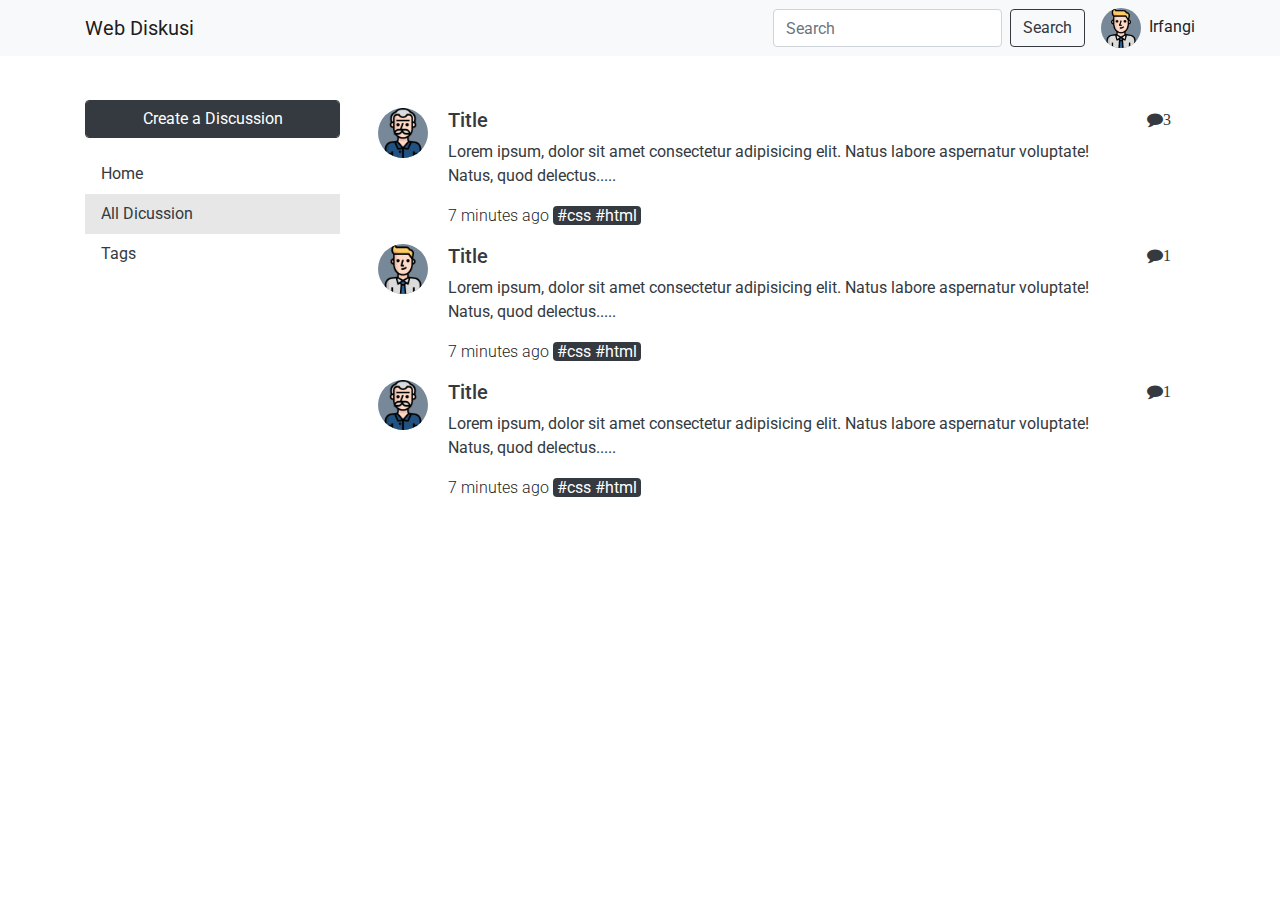
==== all_discussion.html @ 3bd90164 "add all diskusi and tags" ====
<!doctype html>
<html lang="en">
  <head>
    <title>Web Diskusi</title>
    <!-- Required meta tags -->
    <meta charset="utf-8">
    <meta name="viewport" content="width=device-width, initial-scale=1, shrink-to-fit=no">

    <!-- Bootstrap CSS -->
    <link rel="stylesheet" href="https://stackpath.bootstrapcdn.com/bootstrap/4.3.1/css/bootstrap.min.css" integrity="sha384-ggOyR0iXCbMQv3Xipma34MD+dH/1fQ784/j6cY/iJTQUOhcWr7x9JvoRxT2MZw1T" crossorigin="anonymous">
    
    <!-- font -->
    <link href="https://fonts.googleapis.com/css?family=Roboto:300,400,500,700&display=swap" rel="stylesheet">
    
    <!-- icon -->
    <link rel="stylesheet" href="https://stackpath.bootstrapcdn.com/font-awesome/4.7.0/css/font-awesome.min.css">

    <!-- import css -->
    <link rel="stylesheet" href="assets/css/main.css">
  </head>
  <body>
      <header>
        <nav class="navbar navbar-expand-lg navbar-light bg-light fixed-top">
          <div class="container">
            <a class="navbar-brand" href="#">Web Diskusi</a>
            <button class="navbar-toggler" type="button" data-toggle="collapse" data-target="#navbarSupportedContent" aria-controls="navbarSupportedContent" aria-expanded="false" aria-label="Toggle navigation">
              <span class="navbar-toggler-icon"></span>
            </button>
            <div class="collapse navbar-collapse" id="navbarSupportedContent">
              <div class="discussion-menu text-center">
                  <button class="btn btn-dark" id="newDisc">Create a Discussion</button>
                  <ul class="mt-3 nav flex-column">
                      <li class="nav-item">
                        <a href="" class="nav-link hover-dark">All Dicussion</a>
                      </li>
                      <li class="nav-item">
                        <a href="" class="nav-link hover-dark">Following</a>
                      </li>
                      <li class="nav-item">
                        <a href="" class="nav-link hover-dark">Tags</a>
                      </li>
                  </ul>
              </div>

              <form class="form-inline my-2 my-lg-0 ml-auto">
                <input class="form-control mr-sm-2" type="search" placeholder="Search" aria-label="Search">
                <button class="btn btn-outline-dark my-2 my-sm-0" type="submit">Search</button>
              </form>
              <div href="" class="profile ">
                <img src="/assets/icon/boy.png" alt="Avatar" class="avatar mr-1">
                <span class="">Irfangi</span>
              </div>
            </div>
          </div>
        </nav>
      </header>
      <main>
          <div class="container">
              <div class="row">
                <div class="col-3">
                    <div class="discussion-border">
                        <div class="discussion-menu">
                            <button class="btn btn-dark  form-control" id="newDisc" onclick="createTopic()">Create a Discussion</button>
                            <ul class="mt-3 nav flex-column">
                                <li class="nav-item">
                                  <a href="index.html" class="nav-link hover-dark text-dark">Home</a>
                                </li>
                                <li class="nav-item">
                                  <a href="all_discussion.html" class="nav-link hover-dark text-dark active">All Dicussion</a>
                                </li>
                                <li class="nav-item">
                                  <a href="tags.html" class="nav-link hover-dark text-dark">Tags</a>
                                </li>
                            </ul>
                        </div>
                    </div>              
                </div>
                <div class="col-9">
                  <div class="diskusi">
                    <!-- form input -->
                    <div class="border p-3" id="formTopic">
                      <p class="font-weight-bold">New Topic</p>
                      <hr>
                        <form action="">
                          <div class="form-group">
                            <label for="title">Title Topic</label>
                            <input id="title" type="text" class="form-control">
                          </div>
                          <div class="form-group">
                            <label for="topic">Topic</label>
                            <textarea name="" id="topic" cols="" rows="4" class="form-control"></textarea>
                          </div>
                          <button class="btn btn-primary">Post</button>
                          <button class="btn btn-outline-primary" onclick="createTopic()">Cancel</button>
                        </form>
                    </div>
                    <!-- list post -->
                    <div class="diskusi-item hover-dark rounded p-2">
                      <div class="row">
                        <div class="col-1">
                          <a href="">
                            <img src="/assets/icon/man.png" alt="Avatar" class="avatar-list mr-1">
                          </a>
                        </div>
                        <div class="col-10">
                          <a href="" class="text-decoration-none text-dark">
                            <h5>Title</h5>
                            <p>
                              Lorem ipsum, dolor sit amet consectetur adipisicing elit. Natus labore aspernatur voluptate! Natus, quod delectus.....
                            </p>
                          </a>
                          <div>
                            <p class="font-weight-light d-inline">
                              7 minutes ago 
                            </p>
                            <span class="bg-dark rounded px-1 ml-auto">
                              <a href="" class="text-decoration-none text-white">#css</a>
                              <a href="" class="text-decoration-none text-white">#html</a>
                            </span>
                          </div>
                        </div>
                        <div class="col-1">
                          <a href="" class="text-decoration-none text-dark">
                            <span class="fa fa-comment">3</span>
                          </a>
                        </div>
                      </div>
                    </div>

                    <div class="diskusi-item hover-dark rounded p-2">
                      <div class="row">
                        <div class="col-1">
                          <a href="">
                            <img src="/assets/icon/boy.png" alt="Avatar" class="avatar-list mr-1">
                          </a>
                        </div>
                        <div class="col-10">
                          <a href="" class="text-decoration-none text-dark">
                            <h5>Title</h5>
                            <p>
                              Lorem ipsum, dolor sit amet consectetur adipisicing elit. Natus labore aspernatur voluptate! Natus, quod delectus.....
                            </p>
                          </a>
                          <div>
                            <p class="font-weight-light d-inline">
                              7 minutes ago 
                            </p>
                            <span class="bg-dark rounded px-1 ml-auto">
                              <a href="" class="text-decoration-none text-white">#css</a>
                              <a href="" class="text-decoration-none text-white">#html</a>
                            </span>
                          </div>
                        </div>
                        <div class="col-1">
                          <a href="" class="text-decoration-none text-dark">
                            <span class="fa fa-comment">1</span>
                          </a>
                        </div>
                      </div>
                    </div>

                    <!-- list post -->
                    <div class="diskusi-item hover-dark rounded p-2">
                      <div class="row">
                        <div class="col-1">
                          <a href="">
                            <img src="/assets/icon/man.png" alt="Avatar" class="avatar-list mr-1">
                          </a>
                        </div>
                        <div class="col-10">
                          <a href="" class="text-decoration-none text-dark">
                            <h5>Title</h5>
                            <p>
                              Lorem ipsum, dolor sit amet consectetur adipisicing elit. Natus labore aspernatur voluptate! Natus, quod delectus.....
                            </p>
                          </a>
                          <div>
                            <p class="font-weight-light d-inline">
                              7 minutes ago 
                            </p>
                            <span class="bg-dark rounded px-1 ml-auto">
                              <a href="" class="text-decoration-none text-white">#css</a>
                              <a href="" class="text-decoration-none text-white">#html</a>
                            </span>
                          </div>
                        </div>
                        <div class="col-1">
                          <a href="" class="text-decoration-none text-dark">
                            <span class="fa fa-comment">1</span>
                          </a>
                        </div>
                      </div>
                    </div>
                  </div>
                </div>
              </div>
          </div>
      </main>

    <!-- Optional JavaScript -->
    <!-- jQuery first, then Popper.js, then Bootstrap JS -->
    <script src="https://code.jquery.com/jquery-3.3.1.slim.min.js" integrity="sha384-q8i/X+965DzO0rT7abK41JStQIAqVgRVzpbzo5smXKp4YfRvH+8abtTE1Pi6jizo" crossorigin="anonymous"></script>
    <script src="https://cdnjs.cloudflare.com/ajax/libs/popper.js/1.14.7/umd/popper.min.js" integrity="sha384-UO2eT0CpHqdSJQ6hJty5KVphtPhzWj9WO1clHTMGa3JDZwrnQq4sF86dIHNDz0W1" crossorigin="anonymous"></script>
    <script src="https://stackpath.bootstrapcdn.com/bootstrap/4.3.1/js/bootstrap.min.js" integrity="sha384-JjSmVgyd0p3pXB1rRibZUAYoIIy6OrQ6VrjIEaFf/nJGzIxFDsf4x0xIM+B07jRM" crossorigin="anonymous"></script>
    <script src="assets/js/main.js"></script>
  </body>
</html>
---- assets/css/main.css ----
.nav-item a.active {
  background-color: #e7e7e7;
}

.avatar {
  width: 40px;
  height: auto;
  border-radius: 50%;
  background-color: lightslategray;
}

.avatar-list {
  width: 50px;
  height: auto;
  border-radius: 50%;
  background-color: lightslategray;
}

.profile {
  margin-left: 1em;
}

@media only screen and (max-width: 992px) {
  .profile {
    margin-left: 0;
  }
}

.collapse .discussion-menu {
  display: none;
}

@media only screen and (max-width: 992px) {
  .collapse .discussion-menu {
    display: block;
  }
}

main {
  margin-top: 100px;
}

#formTopic {
  display: none;
}

#formTopic.active {
  display: block;
}

.hover-dark:hover {
  background-color: #e7e7e7;
}

#newDisc:scope {
  border: none;
}
/*# sourceMappingURL=main.css.map */
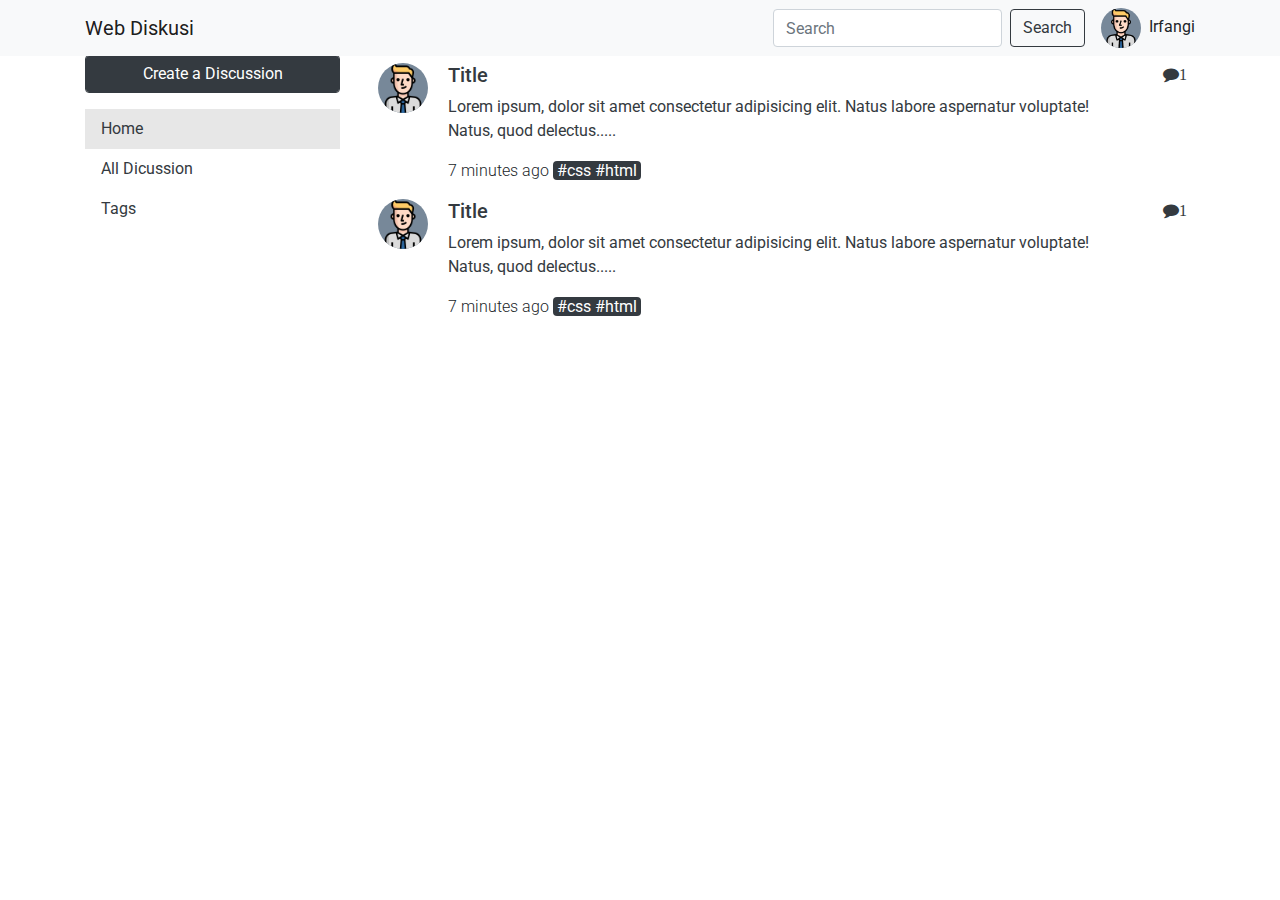
==== commit e8d5b659: "update" ====
--- a/all_discussion.html
+++ b/all_discussion.html
@@ -56,144 +56,110 @@
       </header>
       <main>
           <div class="container">
-              <div class="row">
-                <div class="col-3">
-                    <div class="discussion-border">
-                        <div class="discussion-menu">
-                            <button class="btn btn-dark  form-control" id="newDisc" onclick="createTopic()">Create a Discussion</button>
-                            <ul class="mt-3 nav flex-column">
-                                <li class="nav-item">
-                                  <a href="index.html" class="nav-link hover-dark text-dark">Home</a>
-                                </li>
-                                <li class="nav-item">
-                                  <a href="all_discussion.html" class="nav-link hover-dark text-dark active">All Dicussion</a>
-                                </li>
-                                <li class="nav-item">
-                                  <a href="tags.html" class="nav-link hover-dark text-dark">Tags</a>
-                                </li>
-                            </ul>
-                        </div>
-                    </div>              
+            <div class="row">
+              <div class="col-lg-3 side-menu">
+                <div class="discussion-border">
+                    <div class="discussion-menu">
+                        <button class="btn btn-dark  form-control" id="newDisc" onclick="createTopic()">Create a Discussion</button>
+                        <ul class="mt-3 nav flex-column">
+                            <li class="nav-item">
+                              <a href="index.html" class="nav-link hover-dark text-dark active">Home</a>
+                            </li>
+                            <li class="nav-item">
+                              <a href="all_discussion.html" class="nav-link hover-dark text-dark">All Dicussion</a>
+                            </li>
+                            <li class="nav-item">
+                              <a href="tags.html" class="nav-link hover-dark text-dark">Tags</a>
+                            </li>
+                        </ul>
+                    </div>
+                </div>              
+            </div>
+            <div class="col-sm-12 col-md-12 col-lg-9">
+              <div class="diskusi">
+                <!-- form input -->
+                <div class="border p-3" id="formTopic">
+                  <p class="font-weight-bold">New Topic</p>
+                  <hr>
+                    <form action="">
+                      <div class="form-group">
+                        <label for="title">Title Topic</label>
+                        <input id="title" type="text" class="form-control">
+                      </div>
+                      <div class="form-group">
+                        <label for="topic">Topic</label>
+                        <textarea name="" id="topic" cols="" rows="4" class="form-control"></textarea>
+                      </div>
+                      <button class="btn btn-primary">Post</button>
+                      <button class="btn btn-outline-primary" onclick="createTopic()">Cancel</button>
+                    </form>
                 </div>
-                <div class="col-9">
-                  <div class="diskusi">
-                    <!-- form input -->
-                    <div class="border p-3" id="formTopic">
-                      <p class="font-weight-bold">New Topic</p>
-                      <hr>
-                        <form action="">
-                          <div class="form-group">
-                            <label for="title">Title Topic</label>
-                            <input id="title" type="text" class="form-control">
-                          </div>
-                          <div class="form-group">
-                            <label for="topic">Topic</label>
-                            <textarea name="" id="topic" cols="" rows="4" class="form-control"></textarea>
-                          </div>
-                          <button class="btn btn-primary">Post</button>
-                          <button class="btn btn-outline-primary" onclick="createTopic()">Cancel</button>
-                        </form>
+                <!-- list post -->
+                <div class="diskusi-item hover-dark rounded p-2">
+                  <div class="row">
+                    <div class="col-2 col-md-1">
+                      <a href="">
+                        <img src="/assets/icon/boy.png" alt="Avatar" class="avatar-list mr-1">
+                      </a>
                     </div>
-                    <!-- list post -->
-                    <div class="diskusi-item hover-dark rounded p-2">
-                      <div class="row">
-                        <div class="col-1">
-                          <a href="">
-                            <img src="/assets/icon/man.png" alt="Avatar" class="avatar-list mr-1">
-                          </a>
-                        </div>
-                        <div class="col-10">
-                          <a href="" class="text-decoration-none text-dark">
-                            <h5>Title</h5>
-                            <p>
-                              Lorem ipsum, dolor sit amet consectetur adipisicing elit. Natus labore aspernatur voluptate! Natus, quod delectus.....
-                            </p>
-                          </a>
-                          <div>
-                            <p class="font-weight-light d-inline">
-                              7 minutes ago 
-                            </p>
-                            <span class="bg-dark rounded px-1 ml-auto">
-                              <a href="" class="text-decoration-none text-white">#css</a>
-                              <a href="" class="text-decoration-none text-white">#html</a>
-                            </span>
-                          </div>
-                        </div>
-                        <div class="col-1">
-                          <a href="" class="text-decoration-none text-dark">
-                            <span class="fa fa-comment">3</span>
-                          </a>
-                        </div>
+                    <div class="col-8 col-md-10">
+                      <a href="detail.html" class="text-decoration-none text-dark">
+                        <h5>Title</h5>
+                        <p>
+                          Lorem ipsum, dolor sit amet consectetur adipisicing elit. Natus labore aspernatur voluptate! Natus, quod delectus.....
+                        </p>
+                      </a>
+                      <div>
+                        <p class="font-weight-light d-inline">
+                          7 minutes ago 
+                        </p>
+                        <span class="bg-dark rounded px-1 ml-auto">
+                          <a href="" class="text-decoration-none text-white">#css</a>
+                          <a href="" class="text-decoration-none text-white">#html</a>
+                        </span>
                       </div>
                     </div>
+                    <div class="col-2 col-md-1 text-right">
+                      <a href="" class="text-decoration-none text-dark">
+                        <span class="fa fa-comment">1</span>
+                      </a>
+                    </div>
+                  </div>
+                </div>
 
-                    <div class="diskusi-item hover-dark rounded p-2">
-                      <div class="row">
-                        <div class="col-1">
-                          <a href="">
-                            <img src="/assets/icon/boy.png" alt="Avatar" class="avatar-list mr-1">
-                          </a>
-                        </div>
-                        <div class="col-10">
-                          <a href="" class="text-decoration-none text-dark">
-                            <h5>Title</h5>
-                            <p>
-                              Lorem ipsum, dolor sit amet consectetur adipisicing elit. Natus labore aspernatur voluptate! Natus, quod delectus.....
-                            </p>
-                          </a>
-                          <div>
-                            <p class="font-weight-light d-inline">
-                              7 minutes ago 
-                            </p>
-                            <span class="bg-dark rounded px-1 ml-auto">
-                              <a href="" class="text-decoration-none text-white">#css</a>
-                              <a href="" class="text-decoration-none text-white">#html</a>
-                            </span>
-                          </div>
-                        </div>
-                        <div class="col-1">
-                          <a href="" class="text-decoration-none text-dark">
-                            <span class="fa fa-comment">1</span>
-                          </a>
-                        </div>
+                <div class="diskusi-item hover-dark rounded p-2">
+                  <div class="row">
+                    <div class="col-2 col-md-1">
+                      <a href="">
+                        <img src="/assets/icon/boy.png" alt="Avatar" class="avatar-list mr-1">
+                      </a>
+                    </div>
+                    <div class="col-8 col-md-10">
+                      <a href="detail.html" class="text-decoration-none text-dark">
+                        <h5>Title</h5>
+                        <p>
+                          Lorem ipsum, dolor sit amet consectetur adipisicing elit. Natus labore aspernatur voluptate! Natus, quod delectus.....
+                        </p>
+                      </a>
+                      <div>
+                        <p class="font-weight-light d-inline">
+                          7 minutes ago 
+                        </p>
+                        <span class="bg-dark rounded px-1 ml-auto">
+                          <a href="" class="text-decoration-none text-white">#css</a>
+                          <a href="" class="text-decoration-none text-white">#html</a>
+                        </span>
                       </div>
                     </div>
-
-                    <!-- list post -->
-                    <div class="diskusi-item hover-dark rounded p-2">
-                      <div class="row">
-                        <div class="col-1">
-                          <a href="">
-                            <img src="/assets/icon/man.png" alt="Avatar" class="avatar-list mr-1">
-                          </a>
-                        </div>
-                        <div class="col-10">
-                          <a href="" class="text-decoration-none text-dark">
-                            <h5>Title</h5>
-                            <p>
-                              Lorem ipsum, dolor sit amet consectetur adipisicing elit. Natus labore aspernatur voluptate! Natus, quod delectus.....
-                            </p>
-                          </a>
-                          <div>
-                            <p class="font-weight-light d-inline">
-                              7 minutes ago 
-                            </p>
-                            <span class="bg-dark rounded px-1 ml-auto">
-                              <a href="" class="text-decoration-none text-white">#css</a>
-                              <a href="" class="text-decoration-none text-white">#html</a>
-                            </span>
-                          </div>
-                        </div>
-                        <div class="col-1">
-                          <a href="" class="text-decoration-none text-dark">
-                            <span class="fa fa-comment">1</span>
-                          </a>
-                        </div>
-                      </div>
+                    <div class="col-2 col-md-1 text-right">
+                      <a href="" class="text-decoration-none text-dark">
+                        <span class="fa fa-comment">1</span>
+                      </a>
                     </div>
                   </div>
                 </div>
               </div>
+            </div>
           </div>
       </main>
 
--- a/assets/css/main.css
+++ b/assets/css/main.css
@@ -37,7 +37,13 @@
 }
 
 main {
-  margin-top: 100px;
+  margin-top: 55px;
+}
+
+@media only screen and (max-width: 992px) {
+  .side-menu {
+    display: none;
+  }
 }
 
 #formTopic {
@@ -55,4 +61,12 @@
 #newDisc:scope {
   border: none;
 }
+
+.tags-and-title {
+  background-color: #e7e7e7;
+}
+
+.date {
+  font-size: 1em;
+}
 /*# sourceMappingURL=main.css.map */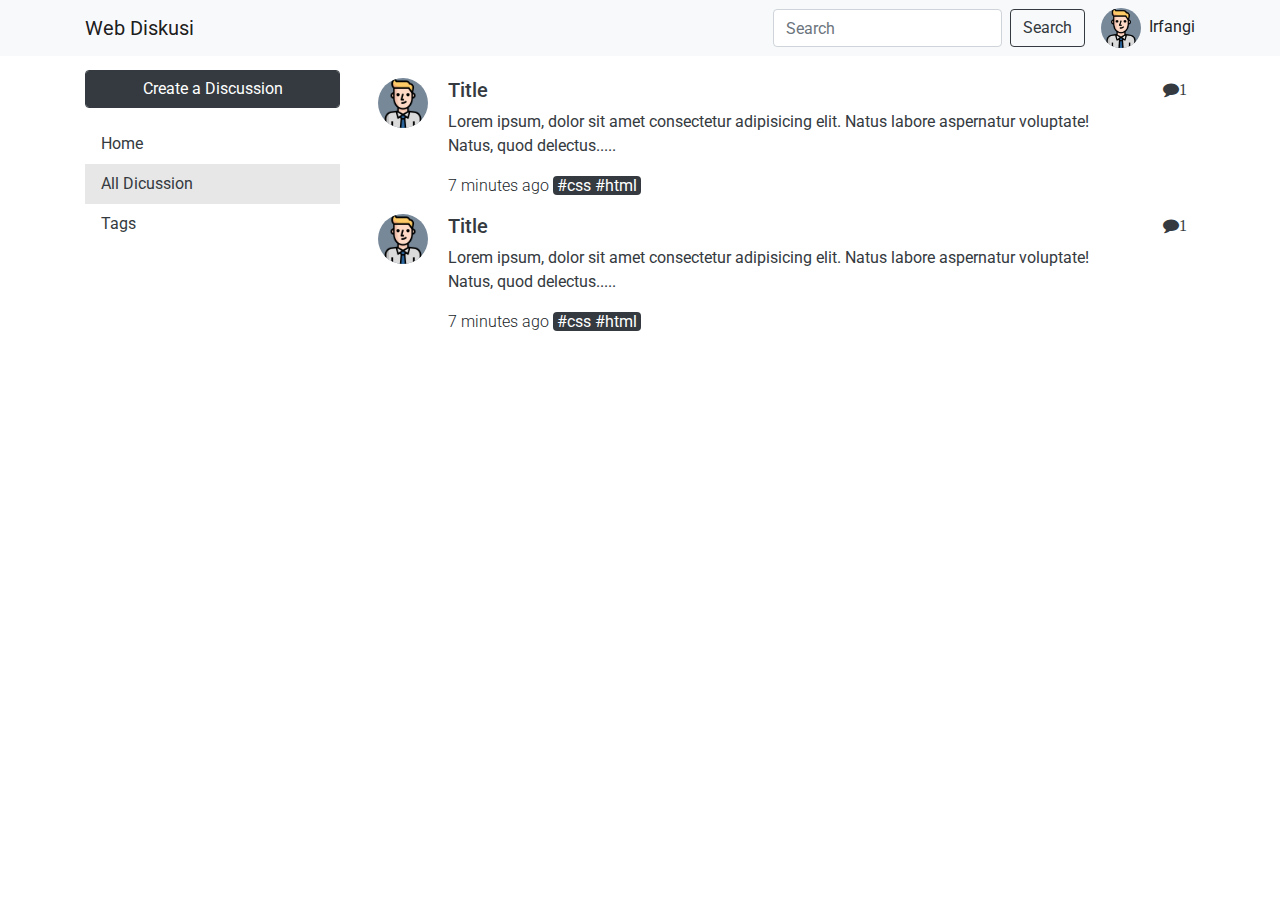
==== commit 4370d905: "update" ====
--- a/all_discussion.html
+++ b/all_discussion.html
@@ -31,7 +31,7 @@
                   <button class="btn btn-dark" id="newDisc">Create a Discussion</button>
                   <ul class="mt-3 nav flex-column">
                       <li class="nav-item">
-                        <a href="" class="nav-link hover-dark">All Dicussion</a>
+                        <a href="" class="nav-link hover-dark active">All Dicussion</a>
                       </li>
                       <li class="nav-item">
                         <a href="" class="nav-link hover-dark">Following</a>
@@ -63,10 +63,10 @@
                         <button class="btn btn-dark  form-control" id="newDisc" onclick="createTopic()">Create a Discussion</button>
                         <ul class="mt-3 nav flex-column">
                             <li class="nav-item">
-                              <a href="index.html" class="nav-link hover-dark text-dark active">Home</a>
+                              <a href="index.html" class="nav-link hover-dark text-dark ">Home</a>
                             </li>
                             <li class="nav-item">
-                              <a href="all_discussion.html" class="nav-link hover-dark text-dark">All Dicussion</a>
+                              <a href="all_discussion.html" class="nav-link hover-dark text-dark active">All Dicussion</a>
                             </li>
                             <li class="nav-item">
                               <a href="tags.html" class="nav-link hover-dark text-dark">Tags</a>
--- a/assets/css/main.css
+++ b/assets/css/main.css
@@ -37,6 +37,10 @@
 }
 
 main {
+  margin-top: 70px;
+}
+
+main.detail {
   margin-top: 55px;
 }
 
@@ -69,4 +73,8 @@
 .date {
   font-size: 1em;
 }
+
+.search-xs {
+  width: 100%;
+}
 /*# sourceMappingURL=main.css.map */